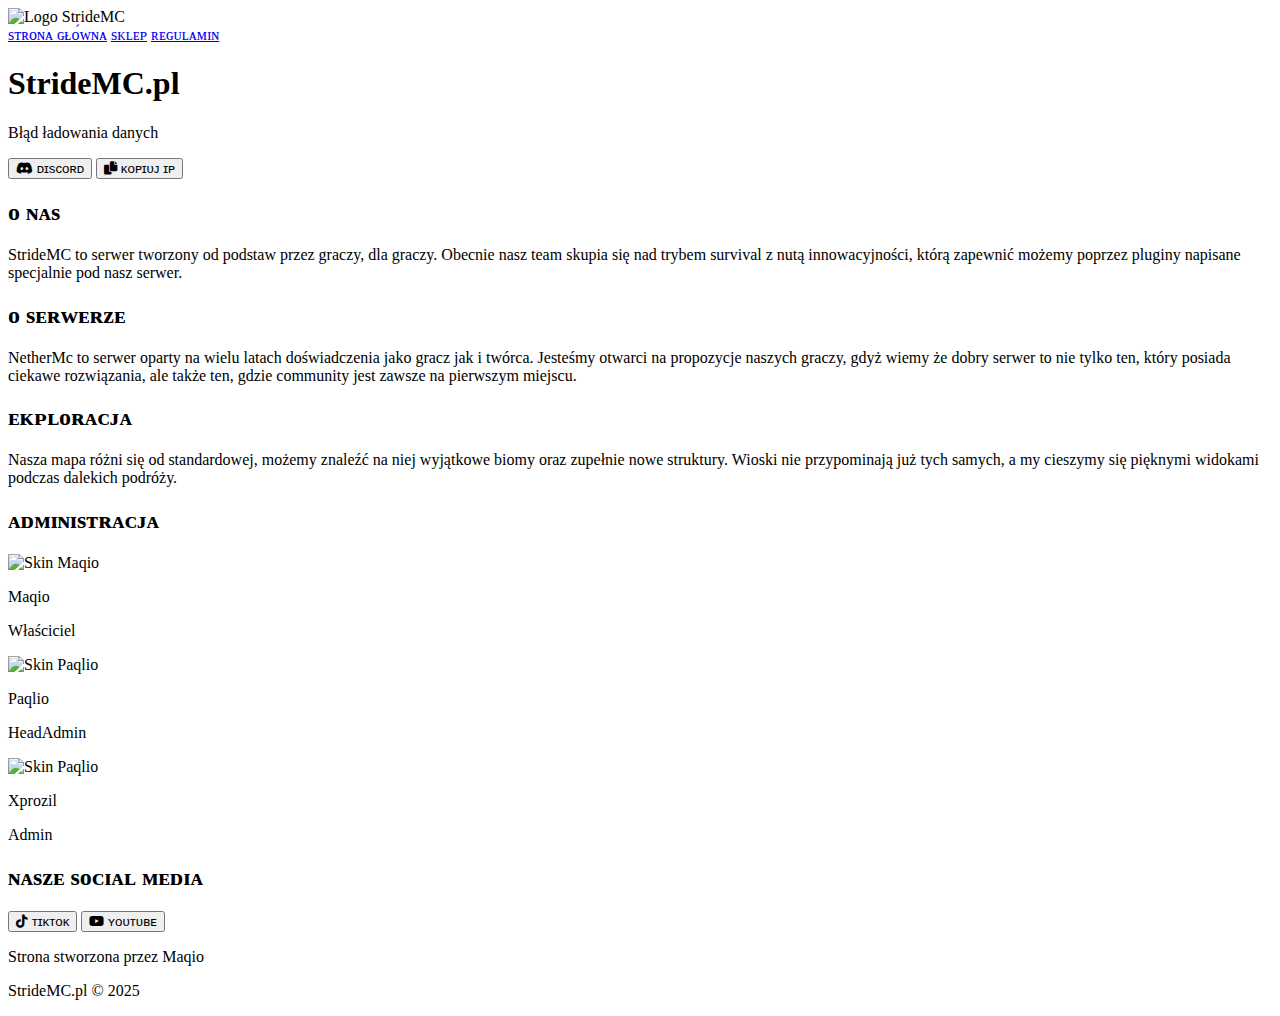
==== index.html @ 7b08f391 "małe zmiany" ====
<!DOCTYPE html>
<html lang="pl">
<head>
    <meta charset="UTF-8">
    <meta name="viewport" content="width=device-width, initial-scale=1.0">
    <title>StrideMC.pl | Strona Główna</title>
    <link rel="icon" type="image/png" href="image/favicon.png">
    <link rel="stylesheet" href="styles.css">
    <link href="https://cdnjs.cloudflare.com/ajax/libs/font-awesome/6.0.0-beta3/css/all.min.css" rel="stylesheet"> <!-- Font Awesome -->
</head>
<body>
    <!-- Header -->
    <header>
        <img src="image/logo.png" alt="Logo StrideMC">
        <nav>
            <a href="index.html">sᴛʀᴏɴᴀ ɢᴌᴏ́ᴡɴᴀ</a>
            <a href="sklep.html">sᴋʟᴇᴘ</a>
            <a href="regulamin.html">ʀᴇɢᴜʟᴀᴍɪɴ</a>
        </nav>
    </header>

    <!-- Sekcja główna -->
    <section class="main-section">
        <h1>StrideMC.pl</h1>
        <!-- Licznik graczy online -->
        <div id="player-count">
            <p>Ładowanie liczby graczy...</p>
        </div>
        <div class="button-container">
            <button onclick="window.location.href='https://discord.gg/qApDx7vj3N'"><i class="fa-brands fa-discord"></i> ᴅɪsᴄᴏʀᴅ</button>
            <button id="copy-ip-button" onclick="copyIP()"><i class="fa-solid fa-copy"></i> ᴋᴏᴘɪᴜᴊ ɪᴘ</button>
        </div>
    </section>

    <!-- Sekcja z kolumnami -->
    <section class="columns">
        <div>
            <h2>ᴏ ɴᴀs</h2>
            <p>StrideMC to serwer tworzony od podstaw przez graczy, dla graczy. Obecnie nasz team skupia się nad trybem survival z nutą innowacyjności, którą zapewnić możemy poprzez pluginy napisane specjalnie pod nasz serwer.</p>
        </div>
        <div>
            <h2>ᴏ sᴇʀᴡᴇʀᴢᴇ</h2>
            <p>NetherMc to serwer oparty na wielu latach doświadczenia jako gracz jak i twórca. Jesteśmy otwarci na propozycje naszych graczy, gdyż wiemy że dobry serwer to nie tylko ten, który posiada ciekawe rozwiązania, ale także ten, gdzie community jest zawsze na pierwszym miejscu.</p>
        </div>
        <div>
            <h2>ᴇᴋᴘʟᴏʀᴀᴄᴊᴀ</h2>
            <p>Nasza mapa różni się od standardowej, możemy znaleźć na niej wyjątkowe biomy oraz zupełnie nowe struktury. Wioski nie przypominają już tych samych, a my cieszymy się pięknymi widokami podczas dalekich podróży.</p>
        </div>
    </section>

    <!-- Sekcja administracji -->
    <section class="administration">
        <h2>ᴀᴅᴍɪɴɪsᴛʀᴀᴄᴊᴀ</h2>
        <div class="admin-container">
            <div>
                <img src="image/maqio-skin.png" alt="Skin Maqio">
                <p>Maqio</p>
                <p>Właściciel</p>
            </div>
            <div>
                <img src="image/paqlio-skin.png" alt="Skin Paqlio">
                <p>Paqlio</p>
                <p>HeadAdmin</p>
            </div>
            <div>
                <img src="image/xprozil-skin.png" alt="Skin Paqlio">
                <p>Xprozil</p>
                <p>Admin</p>
            </div>
        </div>
    </section>

    <!-- Sekcja social media -->
    <section class="social-media">
        <h2>ɴᴀsᴢᴇ sᴏᴄɪᴀʟ ᴍᴇᴅɪᴀ</h2>
        <div class="social-buttons">
            <button onclick="window.location.href='https://tiktok.com'">
                <i class="fa-brands fa-tiktok"></i> ᴛɪᴋᴛᴏᴋ
            </button>
            <button onclick="window.location.href='https://youtube.com'">
                <i class="fa-brands fa-youtube"></i> ʏᴏᴜᴛᴜʙᴇ</button>
        </div>
    </section>

    <!-- Stopka -->
    <footer>
        <p>Strona stworzona przez Maqio</p>
        <p>StrideMC.pl &copy; 2025</p>
    </footer>

    <!-- Skrypt JavaScript -->
    <script>
        async function fetchPlayerCount() {
            const apiUrl = "https://api.mc-api.net/v2/server/ping/stridemc.pl";
            try {
                const response = await fetch(apiUrl);
                const data = await response.json();

                if (data.online) {
                    const playerCount = data.players.online;
                    document.getElementById("player-count").innerHTML = `<p>Graczy online: ${playerCount}</p>`;
                } else {
                    document.getElementById("player-count").innerHTML = "<p>Serwer offline</p>";
                }
            } catch (error) {
                document.getElementById("player-count").innerHTML = "<p>Błąd ładowania danych</p>";
            }
        }

        // Funkcja do kopiowania IP
        function copyIP() {
            const text = "stridemc.pl";
            navigator.clipboard.writeText(text).then(() => {
                alert("IP skopiowane do schowka!");
            });
        }

        // Wywołanie funkcji po załadowaniu strony i co 30 sekund
        window.onload = () => {
            fetchPlayerCount(); // Pierwsze wywołanie
            setInterval(fetchPlayerCount, 30000); // Odświeżaj co 30 sekund
        };
    </script>
</body>
</html>
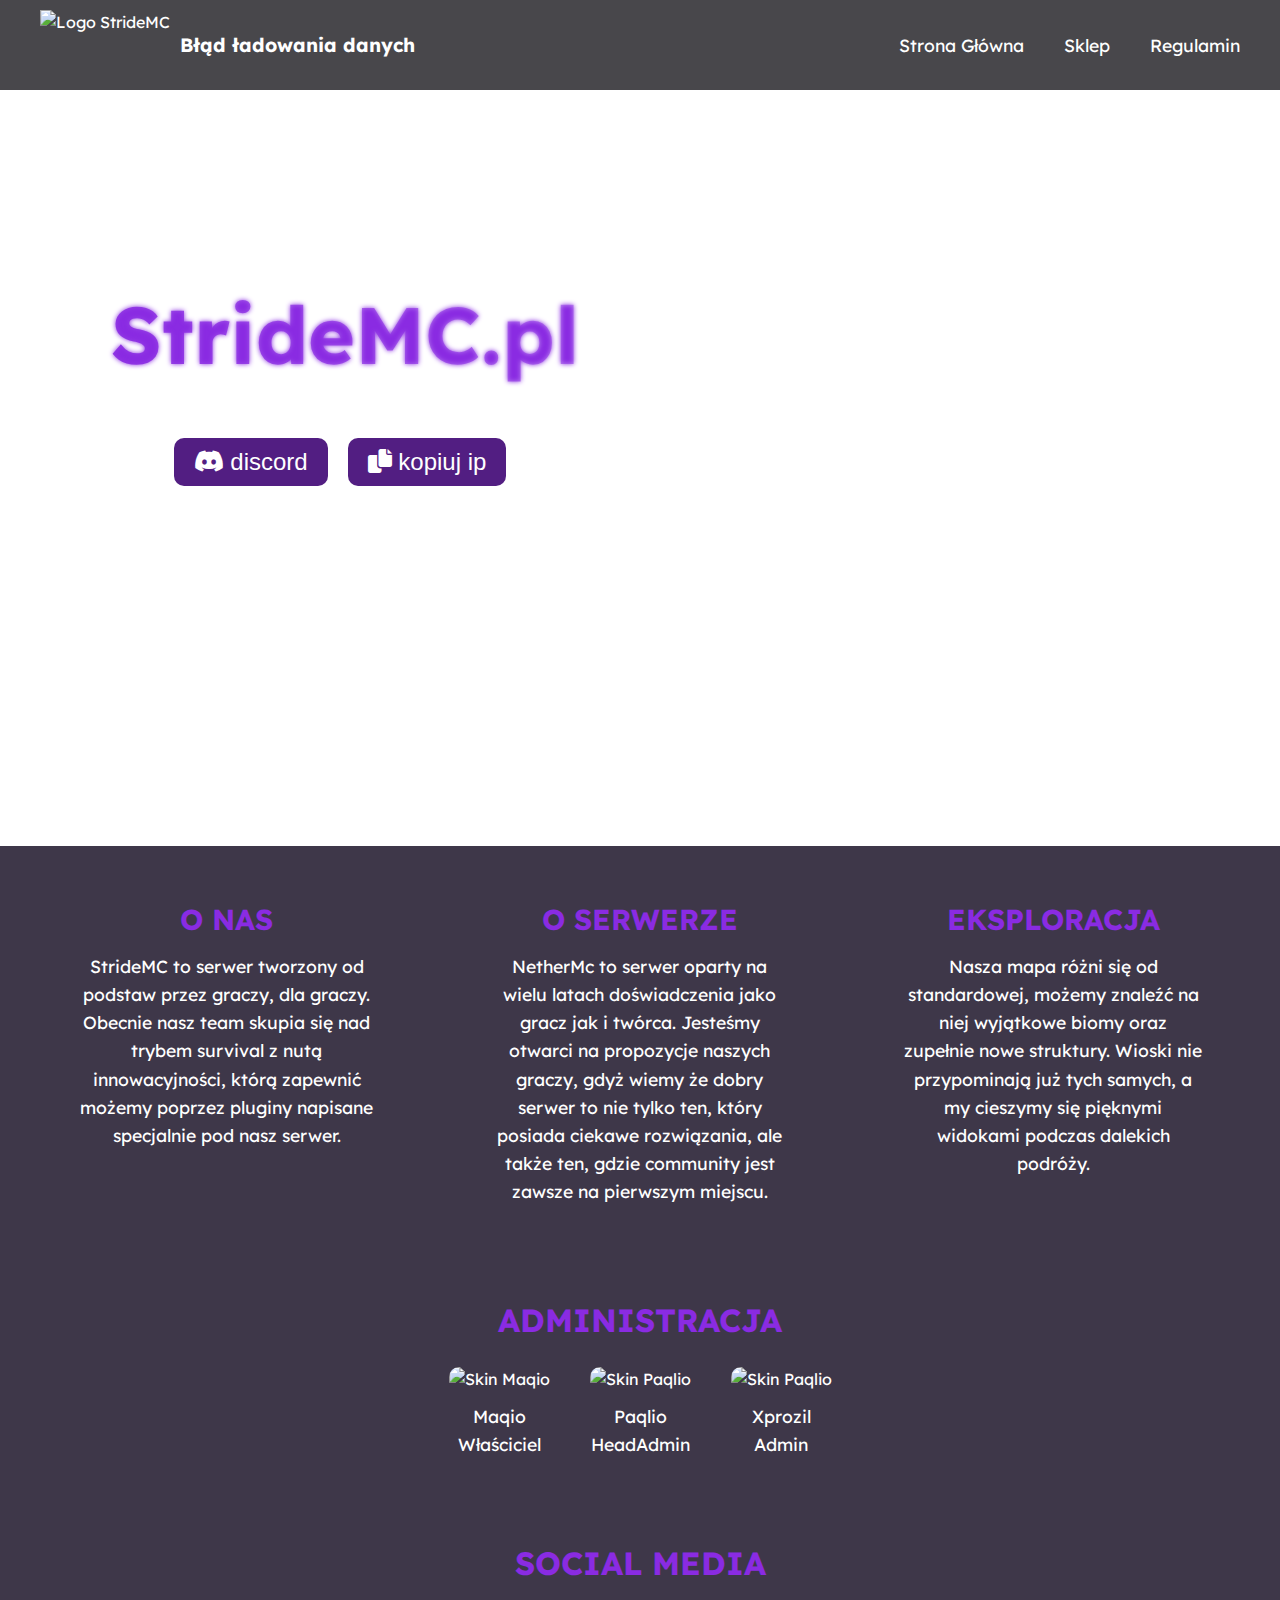
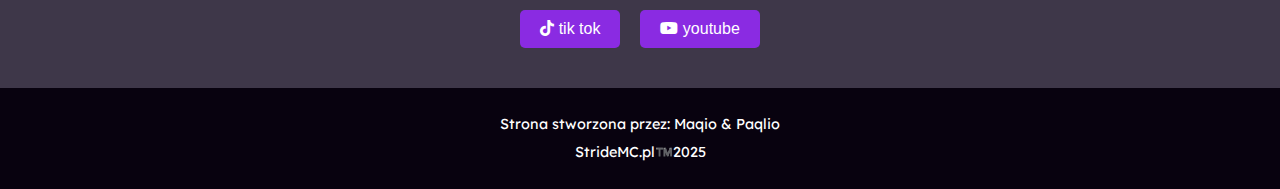
==== commit 6afac0b7: "duże zmiany xD" ====
--- a/index.html
+++ b/index.html
@@ -7,50 +7,53 @@
     <link rel="icon" type="image/png" href="image/favicon.png">
     <link rel="stylesheet" href="styles.css">
     <link href="https://cdnjs.cloudflare.com/ajax/libs/font-awesome/6.0.0-beta3/css/all.min.css" rel="stylesheet"> <!-- Font Awesome -->
+    <link rel="preconnect" href="https://fonts.googleapis.com">
+    <link rel="preconnect" href="https://fonts.gstatic.com" crossorigin>
+    <link href="https://fonts.googleapis.com/css2?family=Lexend:wght@100..900&display=swap" rel="stylesheet">
+
 </head>
 <body>
     <!-- Header -->
     <header>
         <img src="image/logo.png" alt="Logo StrideMC">
+        <div id="player-count">
+            <p>♾️</p>
+        </div>
         <nav>
-            <a href="index.html">sᴛʀᴏɴᴀ ɢᴌᴏ́ᴡɴᴀ</a>
-            <a href="sklep.html">sᴋʟᴇᴘ</a>
-            <a href="regulamin.html">ʀᴇɢᴜʟᴀᴍɪɴ</a>
+            <a href="index.html">Strona Główna</a>
+            <a href="sklep.html">Sklep</a>
+            <a href="regulamin.html">Regulamin</a>
         </nav>
     </header>
 
     <!-- Sekcja główna -->
     <section class="main-section">
         <h1>StrideMC.pl</h1>
-        <!-- Licznik graczy online -->
-        <div id="player-count">
-            <p>Ładowanie liczby graczy...</p>
-        </div>
         <div class="button-container">
-            <button onclick="window.location.href='https://discord.gg/qApDx7vj3N'"><i class="fa-brands fa-discord"></i> ᴅɪsᴄᴏʀᴅ</button>
-            <button id="copy-ip-button" onclick="copyIP()"><i class="fa-solid fa-copy"></i> ᴋᴏᴘɪᴜᴊ ɪᴘ</button>
+            <button onclick="window.location.href='https://discord.gg/qApDx7vj3N'"><i class="fa-brands fa-discord"></i> discord</button>
+            <button id="copy-ip-button" onclick="copyIP()"><i class="fa-solid fa-copy"></i> kopiuj ip</button>
         </div>
     </section>
 
     <!-- Sekcja z kolumnami -->
     <section class="columns">
         <div>
-            <h2>ᴏ ɴᴀs</h2>
+            <h2>O NAS</h2>
             <p>StrideMC to serwer tworzony od podstaw przez graczy, dla graczy. Obecnie nasz team skupia się nad trybem survival z nutą innowacyjności, którą zapewnić możemy poprzez pluginy napisane specjalnie pod nasz serwer.</p>
         </div>
         <div>
-            <h2>ᴏ sᴇʀᴡᴇʀᴢᴇ</h2>
+            <h2>O SERWERZE</h2>
             <p>NetherMc to serwer oparty na wielu latach doświadczenia jako gracz jak i twórca. Jesteśmy otwarci na propozycje naszych graczy, gdyż wiemy że dobry serwer to nie tylko ten, który posiada ciekawe rozwiązania, ale także ten, gdzie community jest zawsze na pierwszym miejscu.</p>
         </div>
         <div>
-            <h2>ᴇᴋᴘʟᴏʀᴀᴄᴊᴀ</h2>
+            <h2>EKSPLORACJA</h2>
             <p>Nasza mapa różni się od standardowej, możemy znaleźć na niej wyjątkowe biomy oraz zupełnie nowe struktury. Wioski nie przypominają już tych samych, a my cieszymy się pięknymi widokami podczas dalekich podróży.</p>
         </div>
     </section>
 
     <!-- Sekcja administracji -->
     <section class="administration">
-        <h2>ᴀᴅᴍɪɴɪsᴛʀᴀᴄᴊᴀ</h2>
+        <h2>ADMINISTRACJA</h2>
         <div class="admin-container">
             <div>
                 <img src="image/maqio-skin.png" alt="Skin Maqio">
@@ -72,44 +75,44 @@
 
     <!-- Sekcja social media -->
     <section class="social-media">
-        <h2>ɴᴀsᴢᴇ sᴏᴄɪᴀʟ ᴍᴇᴅɪᴀ</h2>
+        <h2>SOCIAL MEDIA</h2>
         <div class="social-buttons">
             <button onclick="window.location.href='https://tiktok.com'">
-                <i class="fa-brands fa-tiktok"></i> ᴛɪᴋᴛᴏᴋ
+                <i class="fa-brands fa-tiktok"></i> tik tok
             </button>
             <button onclick="window.location.href='https://youtube.com'">
-                <i class="fa-brands fa-youtube"></i> ʏᴏᴜᴛᴜʙᴇ</button>
+                <i class="fa-brands fa-youtube"></i> youtube</button>
         </div>
     </section>
 
     <!-- Stopka -->
     <footer>
-        <p>Strona stworzona przez Maqio</p>
-        <p>StrideMC.pl &copy; 2025</p>
+        <p>Strona stworzona przez: Maqio & Paqlio</p>
+        <p>StrideMC.pl™️2025</p>
     </footer>
 
     <!-- Skrypt JavaScript -->
     <script>
         async function fetchPlayerCount() {
-            const apiUrl = "https://api.mc-api.net/v2/server/ping/stridemc.pl";
+            const apiUrl = "https://api.mcsrvstat.us/2/194.146.13.186";
+
             try {
                 const response = await fetch(apiUrl);
                 const data = await response.json();
+                const element = document.getElementById("player-count");
 
-                if (data.online) {
-                    const playerCount = data.players.online;
-                    document.getElementById("player-count").innerHTML = `<p>Graczy online: ${playerCount}</p>`;
-                } else {
-                    document.getElementById("player-count").innerHTML = "<p>Serwer offline</p>";
-                }
+                element.textContent = data.online
+                    ? `🟢 ${data.players.online} graczy`
+                    : "😴";
             } catch (error) {
-                document.getElementById("player-count").innerHTML = "<p>Błąd ładowania danych</p>";
+                console.error("Błąd pobierania danych:", error);
+                document.getElementById("player-count").textContent = "Błąd ładowania danych";
             }
         }
 
-        // Funkcja do kopiowania IP
+
         function copyIP() {
-            const text = "stridemc.pl";
+            const text = "join.stridemc.pl";
             navigator.clipboard.writeText(text).then(() => {
                 alert("IP skopiowane do schowka!");
             });
--- a/styles.css
+++ b/styles.css
@@ -0,0 +1,257 @@
+/* Styl ogólny */
+* {
+    margin: 0;
+    padding: 0;
+    box-sizing: border-box;
+}
+
+body {
+    font-family: "Lexend", serif;
+    color: #ffffff;
+    line-height: 1.6;
+    font-optical-sizing: auto;
+    font-style: normal;
+    background-image: url("image/tło.png");
+    background-size: cover;
+    background-position: 50% 35%; /* Przesunięcie tła 20% od góry */
+}
+
+/* Header */
+header {
+    display: flex;
+    justify-content: space-between;
+    align-items: center;
+    background-color: rgba(2, 0, 5, 0.721);
+    padding: 10px 20px;
+    flex-wrap: wrap; /* Zawijanie elementów na małych ekranach */
+}
+
+header div {
+    margin-left: auto;
+}
+
+header nav {
+    display: flex;
+    gap: 20px;
+    margin-left: auto;
+    flex-wrap: wrap; /* Zawijanie linków na małych ekranach */
+}
+
+header nav a {
+    padding-right: 20px;
+    color: #ffffff;
+    text-decoration: none;
+    font-size: 1.1em;
+}
+
+header nav a:hover {
+    color: #8b58b5; /* Fioletowy */
+}
+
+header img {
+    height: 70px;
+    margin-left: 20px;
+}
+
+/* Sekcja główna */
+.main-section {
+    text-align: center;
+    padding: 10vh 50px 40vh; /* Użycie jednostek vh dla skalowania */
+    background-color: rgba(30, 30, 30, 0.0);
+}
+
+.main-section h1 {
+    font-size: 5em;
+    font-weight: bold;
+    margin-right: 50%;
+    margin-top: 10vh; /* Użycie jednostek vh */
+    background: linear-gradient(45deg, #8a2be2, #d4aff8);
+    -webkit-background-clip: text;
+    color: transparent;
+    text-shadow: 0 0 5px #8a2be2;
+}
+
+.main-section button {
+    background-color: #521e82;
+    color: #fff;
+    padding: 10px 20px;
+    border: none;
+    border-radius: 10px;
+    font-size: 1.5em;
+    cursor: pointer;
+    margin-right: 10px;
+    margin-top: 20px;
+}
+
+.main-section button:hover {
+    background-color: #7b1fa2;
+}
+
+/* Kontener dla przycisków */
+.button-container {
+    display: flex;
+    margin-right: 50%;
+    gap: 10px;
+    justify-content: center; /* Wyśrodkowanie przycisków */
+    margin-top: 20px;
+}
+
+/* Sekcja z kolumnami */
+.columns {
+    display: flex;
+    justify-content: space-around;
+    padding: 40px 20px;
+    background-color: rgba(14, 5, 27, 0.8);
+    flex-wrap: wrap; /* Zawijanie kolumn na małych ekranach */
+}
+
+.columns div {
+    flex: 1;
+    margin: 10px;
+    text-align: center;
+    max-width: 300px;
+}
+
+.columns h2 {
+    font-size: 1.8em;
+    color: #8a2be2;
+    margin-bottom: 10px;
+}
+
+.columns p {
+    font-size: 1.1em;
+}
+
+/* Sekcja administracji */
+.administration {
+    text-align: center;
+    padding: 40px 20px;
+    background-color: rgba(14, 5, 27, 0.8);
+}
+
+.administration h2 {
+    font-size: 2em;
+    color: #8a2be2;
+    margin-bottom: 20px;
+}
+
+.administration .admin-container {
+    display: flex;
+    justify-content: center;
+    gap: 40px;
+    flex-wrap: wrap; /* Zawijanie elementów na małych ekranach */
+}
+
+.administration .admin-container div {
+    text-align: center;
+}
+
+.administration img {
+    width: 100px;
+    height: 100px;
+    border-radius: 10px;
+    margin-bottom: 10px;
+}
+
+.administration p {
+    font-size: 1.1em;
+}
+
+/* Sekcja social media */
+.social-media {
+    text-align: center;
+    padding: 40px 20px;
+    background-color: rgba(14, 5, 27, 0.8);
+}
+
+.social-media h2 {
+    font-size: 2em;
+    color: #8a2be2;
+    margin-bottom: 20px;
+}
+
+.social-buttons {
+    display: flex;
+    justify-content: center;
+    gap: 20px;
+    flex-wrap: wrap; /* Zawijanie przycisków na małych ekranach */
+}
+
+.social-buttons button {
+    background-color: #8a2be2;
+    color: #fff;
+    padding: 10px 20px;
+    border: none;
+    border-radius: 5px;
+    font-size: 1em;
+    cursor: pointer;
+    transition: background-color 0.3s ease;
+}
+
+.social-buttons button:hover {
+    background-color: #7b1fa2;
+}
+
+/* Stopka */
+footer {
+    text-align: center;
+    padding: 20px;
+    background-color: rgba(8, 2, 15, 1);
+    color: #ffffff;
+    font-size: 0.9em;
+}
+
+footer p {
+    margin: 5px 0;
+}
+
+#player-count {
+    font-size: 1.2em;
+    color: white;
+    margin-left: 10px;
+    font-weight: bold;
+}
+
+/* Media queries dla responsywności */
+@media (max-width: 768px) {
+    .main-section h1 {
+        font-size: 3em; /* Mniejszy rozmiar czcionki na mniejszych ekranach */
+        margin-left: 0; /* Usunięcie marginesu */
+    }
+
+    .button-container {
+        margin-left: 0; /* Usunięcie marginesu */
+        flex-direction: column; /* Przyciski w kolumnie na małych ekranach */
+    }
+
+    .columns {
+        flex-direction: column; /* Kolumny w jednej kolumnie na małych ekranach */
+    }
+
+    .columns div {
+        margin: 20px 0; /* Większy odstęp między kolumnami */
+    }
+
+    .administration .admin-container {
+        flex-direction: column; /* Administracja w jednej kolumnie */
+    }
+}
+
+@media (max-width: 480px) {
+    header nav {
+        flex-direction: column; /* Nawigacja w kolumnie na bardzo małych ekranach */
+        gap: 10px;
+    }
+
+    .main-section h1 {
+        font-size: 2em; /* Jeszcze mniejszy rozmiar czcionki */
+    }
+
+    .main-section button {
+        font-size: 1em; /* Mniejszy rozmiar przycisków */
+    }
+
+    .social-buttons {
+        flex-direction: column; /* Przyciski social media w kolumnie */
+    }
+}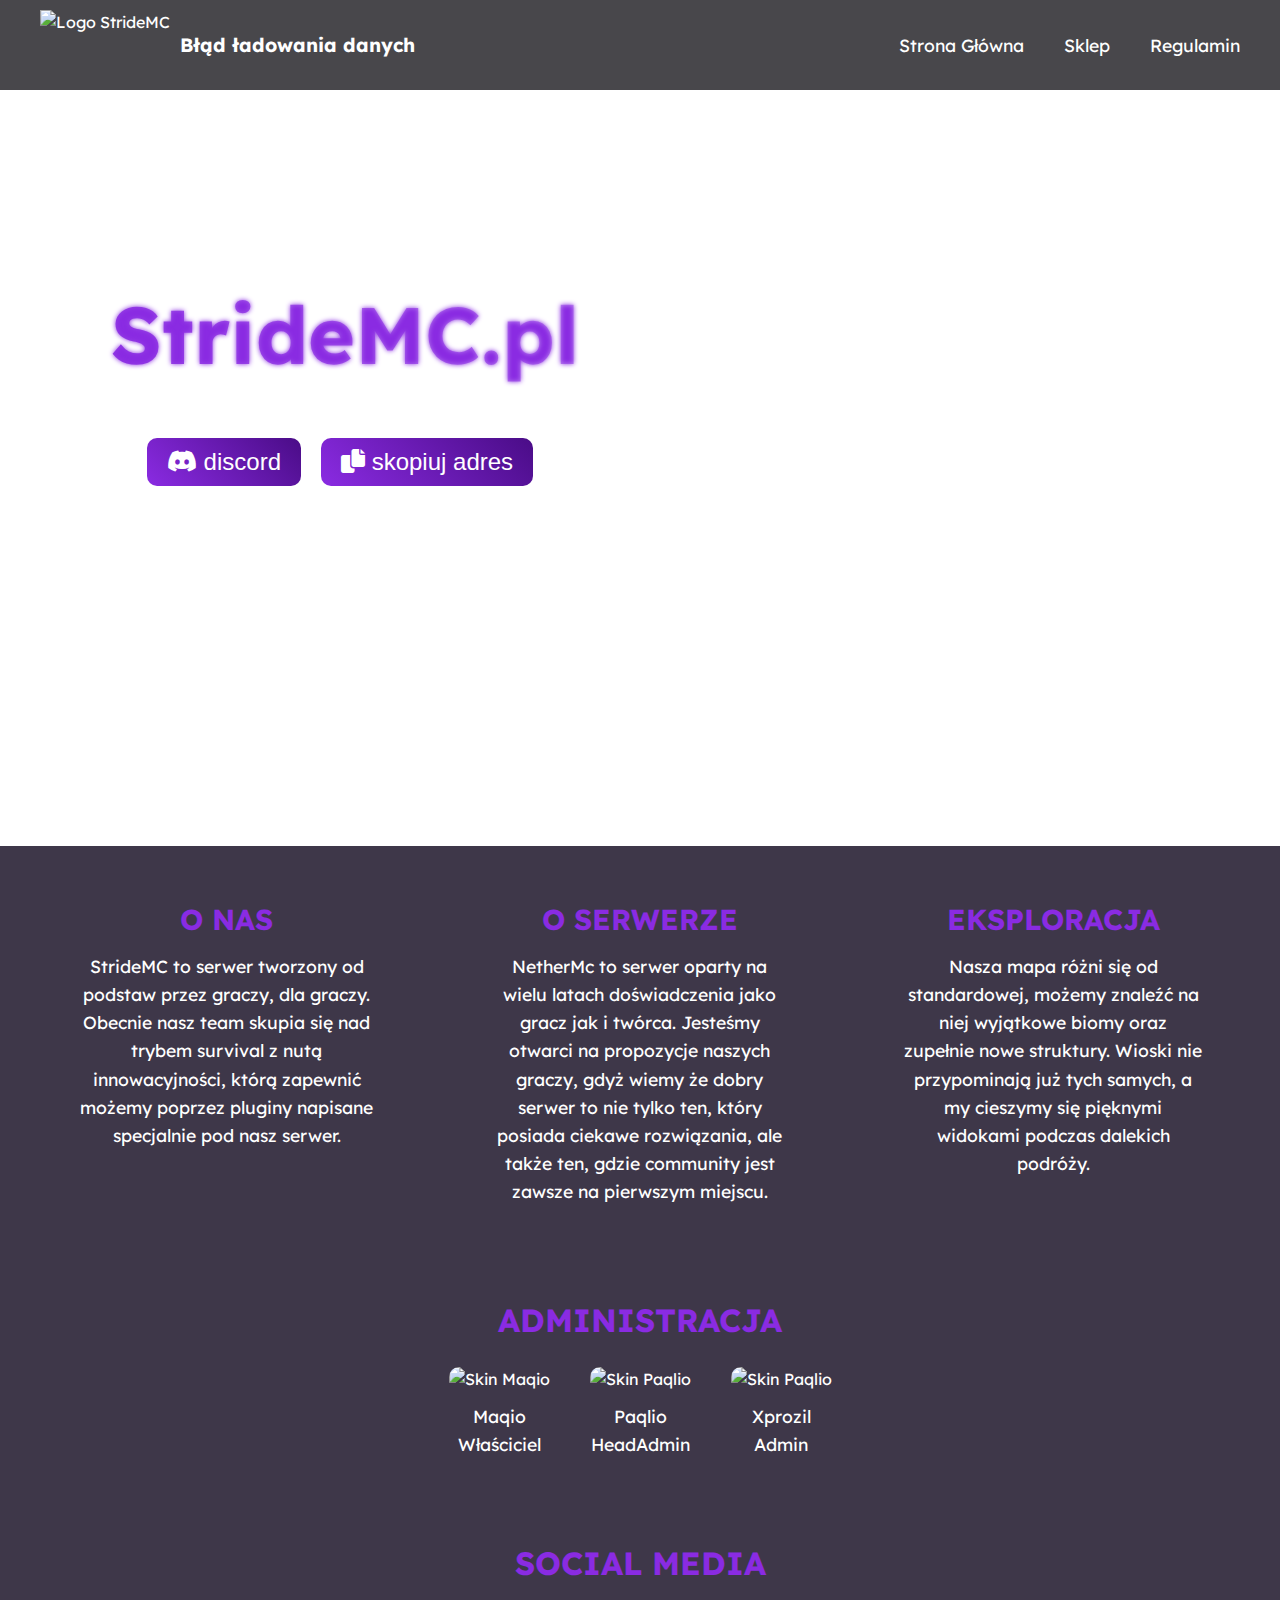
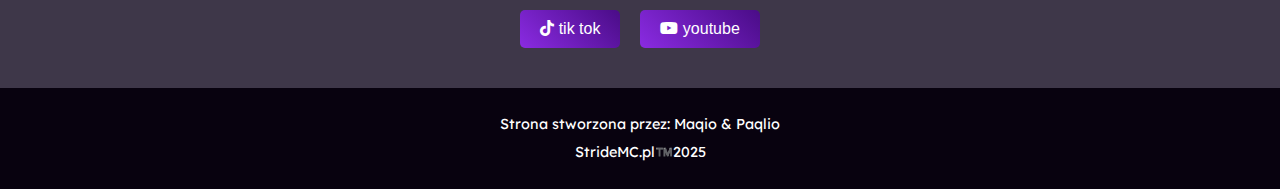
==== commit df2e2563: "super zmiany" ====
--- a/index.html
+++ b/index.html
@@ -31,7 +31,7 @@
         <h1>StrideMC.pl</h1>
         <div class="button-container">
             <button onclick="window.location.href='https://discord.gg/qApDx7vj3N'"><i class="fa-brands fa-discord"></i> discord</button>
-            <button id="copy-ip-button" onclick="copyIP()"><i class="fa-solid fa-copy"></i> kopiuj ip</button>
+            <button id="copy-ip-button" onclick="copyIP()"><i class="fa-solid fa-copy"></i> skopiuj adres</button>
         </div>
     </section>
 
@@ -61,7 +61,7 @@
                 <p>Właściciel</p>
             </div>
             <div>
-                <img src="image/paqlio-skin.png" alt="Skin Paqlio">
+                <img src="https://cravatar.eu/helmhead/OGJUliet/600.png" alt="Skin Paqlio">
                 <p>Paqlio</p>
                 <p>HeadAdmin</p>
             </div>
--- a/styles.css
+++ b/styles.css
@@ -72,7 +72,7 @@
 }
 
 .main-section button {
-    background-color: #521e82;
+    background: linear-gradient(45deg, #8a2be2, #4a0c87);
     color: #fff;
     padding: 10px 20px;
     border: none;
@@ -84,7 +84,7 @@
 }
 
 .main-section button:hover {
-    background-color: #7b1fa2;
+    background: linear-gradient(45deg, #751679, #4c0371); /* Nowy gradient w hover */
 }
 
 /* Kontener dla przycisków */
@@ -178,7 +178,7 @@
 }
 
 .social-buttons button {
-    background-color: #8a2be2;
+    background: linear-gradient(45deg, #8a2be2, #4a0c87);
     color: #fff;
     padding: 10px 20px;
     border: none;
@@ -189,7 +189,7 @@
 }
 
 .social-buttons button:hover {
-    background-color: #7b1fa2;
+    background: linear-gradient(45deg, #751679, #4c0371); 
 }
 
 /* Stopka */
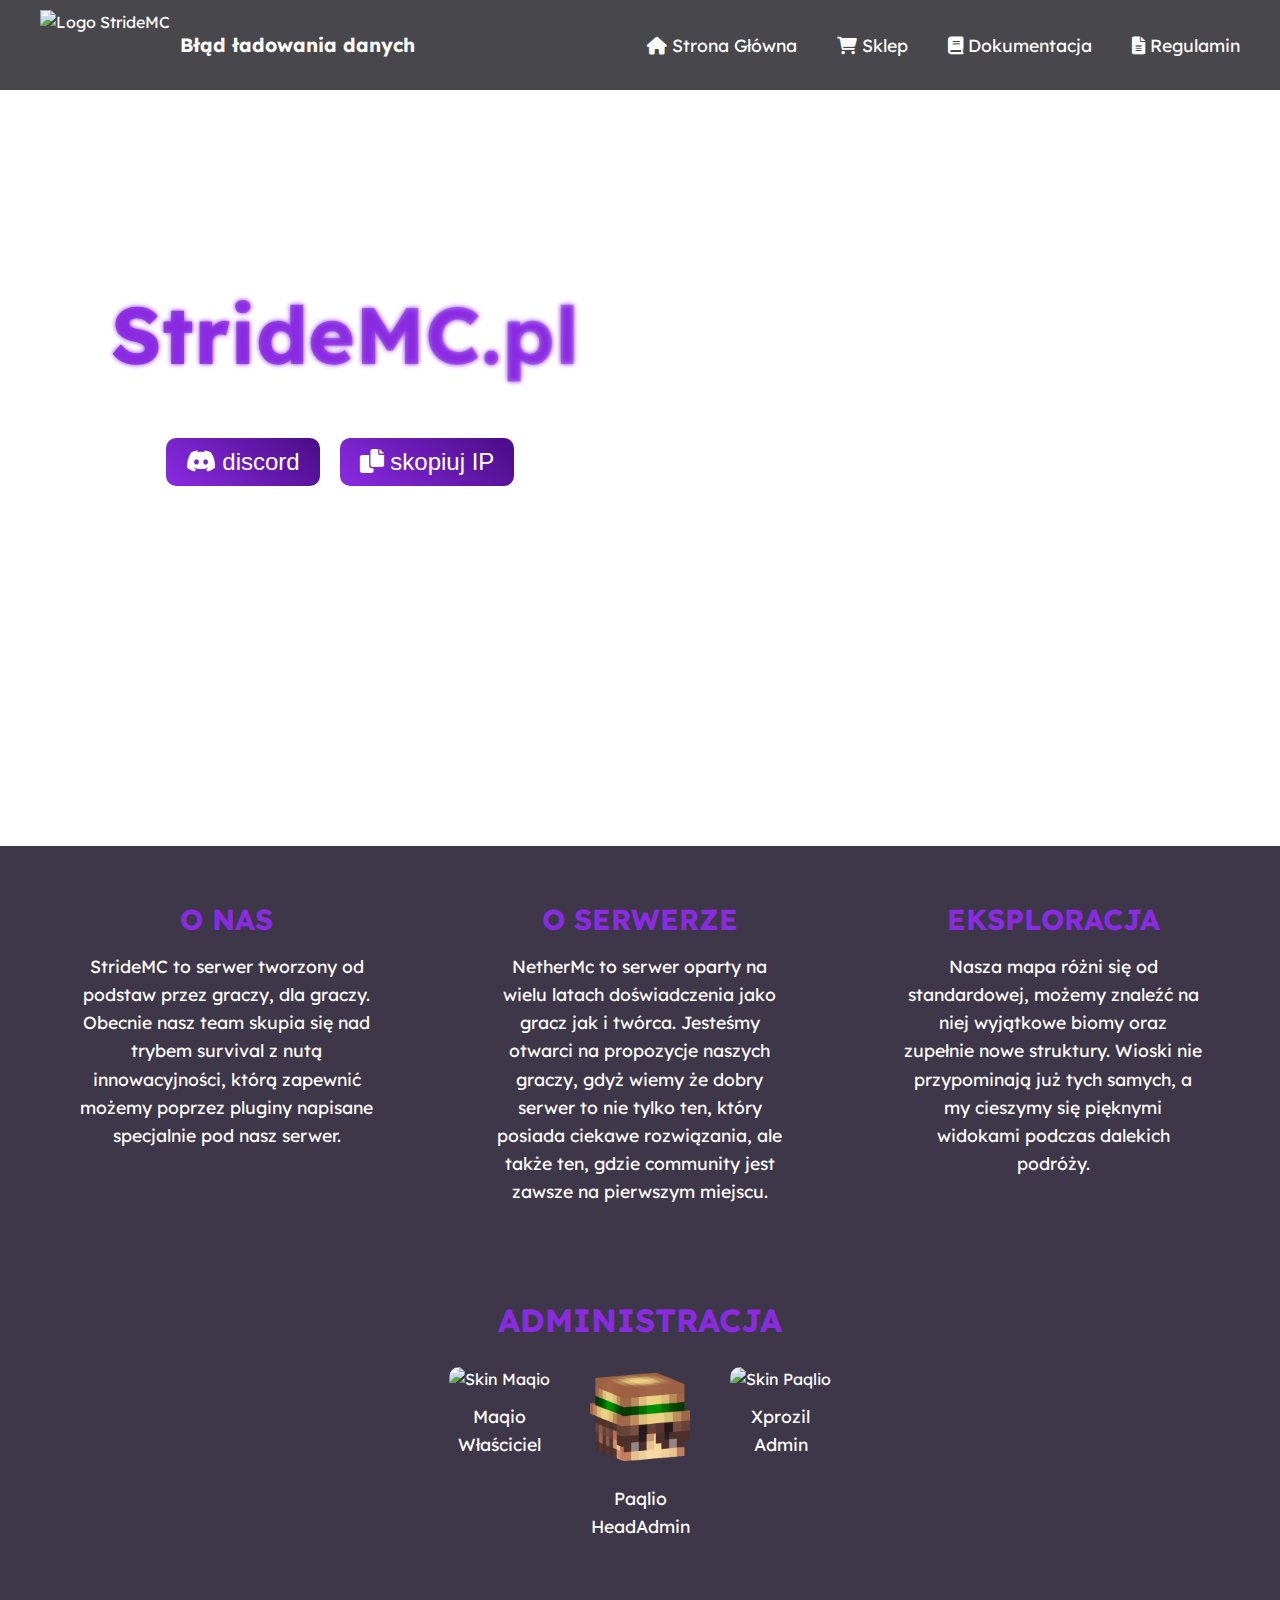
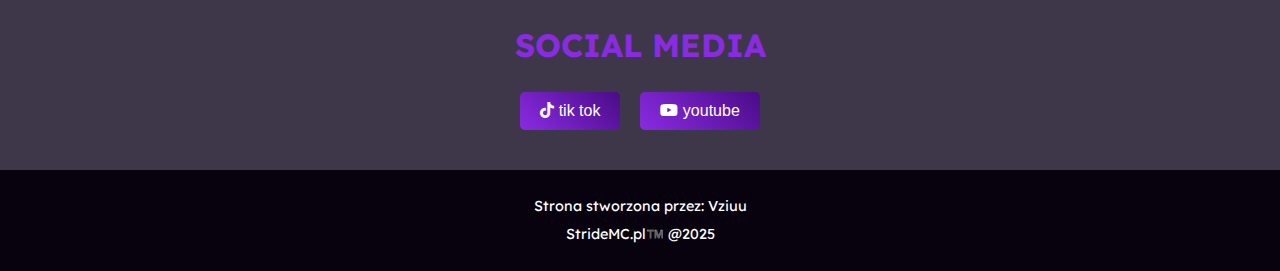
==== commit c5279f20: "drobne zmiany w wyglądzie" ====
--- a/index.html
+++ b/index.html
@@ -10,9 +10,11 @@
     <link rel="preconnect" href="https://fonts.googleapis.com">
     <link rel="preconnect" href="https://fonts.gstatic.com" crossorigin>
     <link href="https://fonts.googleapis.com/css2?family=Lexend:wght@100..900&display=swap" rel="stylesheet">
+    <link rel="stylesheet" href="https://cdnjs.cloudflare.com/ajax/libs/font-awesome/6.0.0/css/all.min.css">
 
 </head>
 <body>
+    <script src="js/players.js"></script>
     <!-- Header -->
     <header>
         <img src="image/logo.png" alt="Logo StrideMC">
@@ -20,9 +22,10 @@
             <p>♾️</p>
         </div>
         <nav>
-            <a href="index.html">Strona Główna</a>
-            <a href="sklep.html">Sklep</a>
-            <a href="regulamin.html">Regulamin</a>
+            <a href="index.html"><i class="fas fa-home"></i> Strona Główna</a>
+            <a href="sklep.html"><i class="fas fa-shopping-cart"></i> Sklep</a>
+            <a href="https://vziuu.gitbook.io/stridemc.pl/lobby/start/rejestracja"><i class="fas fa-book"></i> Dokumentacja</a>
+            <a href="regulamin.html"><i class="fas fa-file-alt"></i> Regulamin</a>
         </nav>
     </header>
 
@@ -31,7 +34,7 @@
         <h1>StrideMC.pl</h1>
         <div class="button-container">
             <button onclick="window.location.href='https://discord.gg/qApDx7vj3N'"><i class="fa-brands fa-discord"></i> discord</button>
-            <button id="copy-ip-button" onclick="copyIP()"><i class="fa-solid fa-copy"></i> skopiuj adres</button>
+            <button id="copy-ip-button" onclick="copyIP()"><i class="fa-solid fa-copy"></i> skopiuj IP</button>
         </div>
     </section>
 
@@ -61,7 +64,7 @@
                 <p>Właściciel</p>
             </div>
             <div>
-                <img src="https://cravatar.eu/helmhead/OGJUliet/600.png" alt="Skin Paqlio">
+                <img src="image/paqlio-skin.png" alt="Skin Paqlio">
                 <p>Paqlio</p>
                 <p>HeadAdmin</p>
             </div>
@@ -87,42 +90,28 @@
 
     <!-- Stopka -->
     <footer>
-        <p>Strona stworzona przez: Maqio & Paqlio</p>
-        <p>StrideMC.pl™️2025</p>
+        <p>Strona stworzona przez: Vziuu</p>
+        <p>StrideMC.pl™️ @2025</p>
     </footer>
 
     <!-- Skrypt JavaScript -->
     <script>
-        async function fetchPlayerCount() {
-            const apiUrl = "https://api.mcsrvstat.us/2/194.146.13.186";
-
-            try {
-                const response = await fetch(apiUrl);
-                const data = await response.json();
-                const element = document.getElementById("player-count");
-
-                element.textContent = data.online
-                    ? `🟢 ${data.players.online} graczy`
-                    : "😴";
-            } catch (error) {
-                console.error("Błąd pobierania danych:", error);
-                document.getElementById("player-count").textContent = "Błąd ładowania danych";
-            }
-        }
 
 
         function copyIP() {
             const text = "join.stridemc.pl";
-            navigator.clipboard.writeText(text).then(() => {
-                alert("IP skopiowane do schowka!");
-            });
+            const alertElement = document.createElement("div");
+            alertElement.style = "position: fixed; top: 10px; left: 50%; transform: translateX(-50%); padding: 10px; background-color: #4CAF50; color: white; border-radius: 5px; z-index: 1000;";
+            alertElement.textContent = "Skopiowano adres serwera! 😁";
+            //append alert to body
+            document.body.appendChild(alertElement);
+            //copy IP to clipboard
+            navigator.clipboard.writeText(text);
+            //remove alert after 2 seconds
+            setTimeout(() => {
+                alertElement.remove();
+            }, 2000);
         }
-
-        // Wywołanie funkcji po załadowaniu strony i co 30 sekund
-        window.onload = () => {
-            fetchPlayerCount(); // Pierwsze wywołanie
-            setInterval(fetchPlayerCount, 30000); // Odświeżaj co 30 sekund
-        };
     </script>
 </body>
 </html>
--- a/styles.css
+++ b/styles.css
@@ -15,6 +15,8 @@
     background-size: cover;
     background-position: 50% 35%; /* Przesunięcie tła 20% od góry */
 }
+
+
 
 /* Header */
 header {
